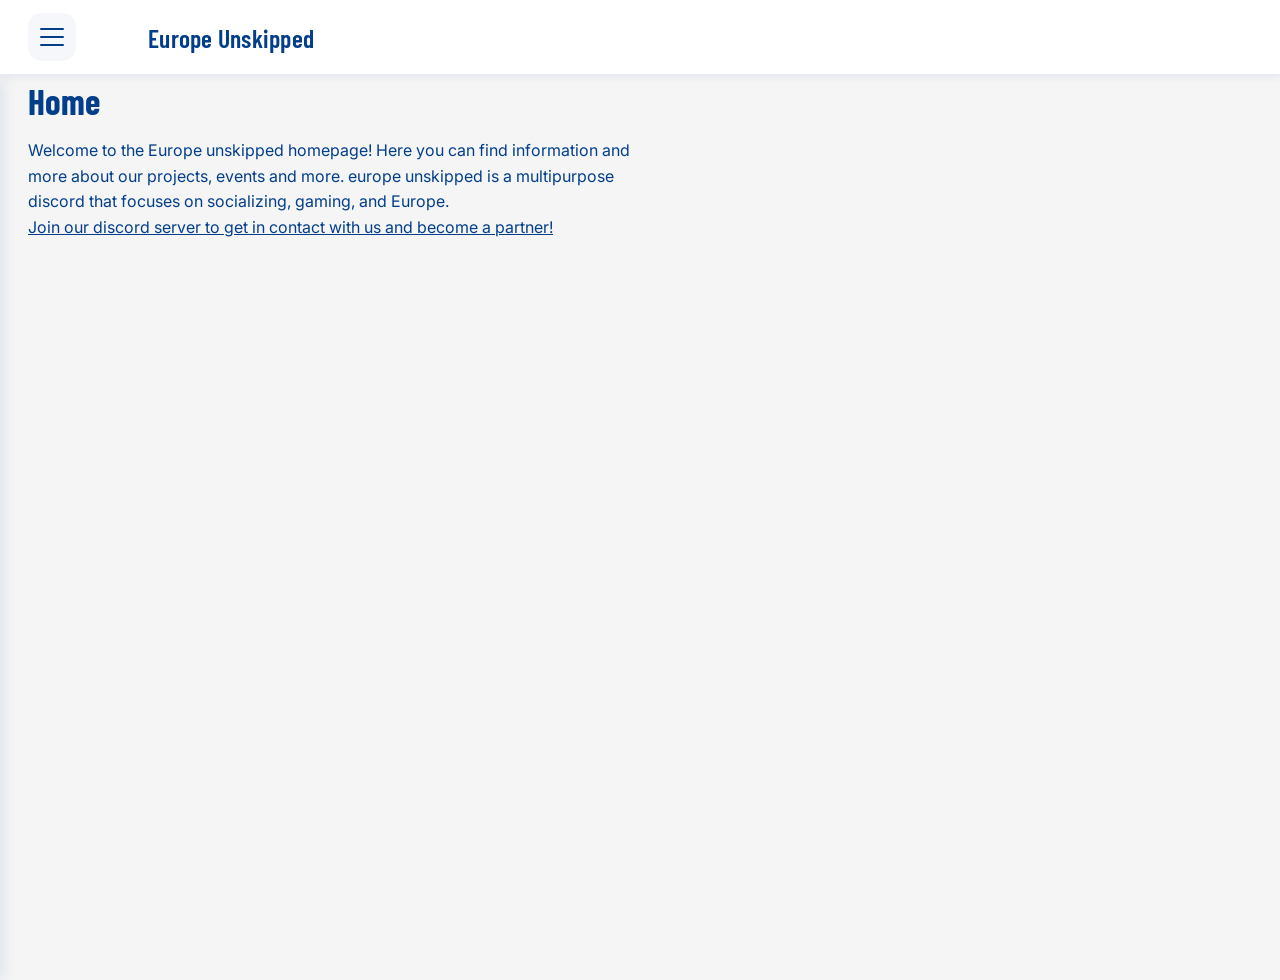
==== index.html @ 4c4add3e "added files" ====
<!DOCTYPE html>
<html lang="en">
    <head>
        <meta charset="UTF-8">
        <meta name="viewport" content="width=device-width, initial-scale=1.0">
        <title>Europe Unskipped</title>
        <link rel="stylesheet" href="style.css">
        <style>
            body.background {
                margin: 0;
                background-color: #f5f5f5;
                color: #0b1d34;
                font-family: Inter, system-ui, -apple-system, BlinkMacSystemFont, "Segoe UI", sans-serif;
            }
            .toolbar {
                background: #ffffff;
                box-shadow: 0 2px 8px rgba(2, 62, 138, 0.08);
                border-bottom: 1px solid rgba(2, 62, 138, 0.1);
                padding: 16px 28px;
                display: flex;
                align-items: center;
                gap: 24px;
            }
            .logo-wrapper {
                width: 48px;
                height: 48px;
                display: flex;
                align-items: center;
                justify-content: center;
                position: relative;
                cursor: pointer;
                border-radius: 14px;
                background: rgba(2, 62, 138, 0.04);
                transition: background-color 0.25s ease;
            }
            .logo-wrapper:hover {
                background: rgba(2, 62, 138, 0.08);
            }
            .menu-icon {
                width: 24px;
                height: 18px;
                display: flex;
                flex-direction: column;
                justify-content: space-between;
            }
            .menu-icon span {
                display: block;
                width: 100%;
                height: 2px;
                border-radius: 999px;
                background: #023E8A;
                transition: opacity 0.25s ease, transform 0.25s ease;
            }
            .star-grid {
                position: absolute;
                inset: 0;
                width: 100%;
                height: 100%;
                pointer-events: none;
                opacity: 0;
                transform: scale(0.45);
                transition: opacity 0.3s ease, transform 0.35s ease;
            }
            .star-grid span {
                --angle: 0deg;
                --neg-angle: 0deg;
                position: absolute;
                top: 50%;
                left: 50%;
                width: 1rem;
                height: 1rem;
                display: flex;
                align-items: center;
                justify-content: center;
                font-size: 0.75rem;
                color: #023E8A;
                opacity: 0;
                transform: translate(-50%, -50%) rotate(var(--angle)) translate(22px) rotate(var(--neg-angle)) scale(0.55);
                transition: opacity 0.25s ease, transform 0.35s ease;
            }
            .star-grid span:nth-child(1) { --angle: 0deg;   --neg-angle: 0deg; }
            .star-grid span:nth-child(2) { --angle: 30deg;  --neg-angle: -30deg; }
            .star-grid span:nth-child(3) { --angle: 60deg;  --neg-angle: -60deg; }
            .star-grid span:nth-child(4) { --angle: 90deg;  --neg-angle: -90deg; }
            .star-grid span:nth-child(5) { --angle: 120deg; --neg-angle: -120deg; }
            .star-grid span:nth-child(6) { --angle: 150deg; --neg-angle: -150deg; }
            .star-grid span:nth-child(7) { --angle: 180deg; --neg-angle: -180deg; }
            .star-grid span:nth-child(8) { --angle: 210deg; --neg-angle: -210deg; }
            .star-grid span:nth-child(9) { --angle: 240deg; --neg-angle: -240deg; }
            .star-grid span:nth-child(10){ --angle: 270deg; --neg-angle: -270deg; }
            .star-grid span:nth-child(11){ --angle: 300deg; --neg-angle: -300deg; }
            .star-grid span:nth-child(12){ --angle: 330deg; --neg-angle: -330deg; }
            .logo-wrapper.open .menu-icon span {
                opacity: 0;
                transform: scale(0.85);
            }
            .logo-wrapper.open .star-grid {
                opacity: 1;
                transform: scale(1);
            }
            .logo-wrapper.open .star-grid span {
                opacity: 1;
                transform: translate(-50%, -50%) rotate(var(--angle)) translate(22px) rotate(var(--neg-angle)) scale(1);
            }
            .h1 {
                font-size: 1.6rem;
                letter-spacing: 0.25px;
                margin: 0;
                margin-left: 48px;
                color: #023E8A;
            }
            .main-content {
                animation: none;
                margin-top: 80px;
                padding: 0 28px;
            }
            .undermenu {
                font-size: 2.2rem;
                margin-bottom: 16px;
                color: #023E8A;
            }
            .welcome-text {
                color: #023E8A;
                font-size: 1rem;
                max-width: 620px;
                line-height: 1.6;
            }
            .menu-drawer {
                width: 300px;
                left: -300px;
                top: 80px;
                bottom: 0;
                position: fixed;
                background: #ffffff;
                box-shadow: 2px 0 16px rgba(2, 62, 138, 0.12);
                transition: left 0.3s ease;
                z-index: 20;
                padding: 24px;
            }
            .menu-drawer.open {
                left: 0;
            }
            .drawer-header {
                margin-bottom: 24px;
                border-bottom: 1px solid #E9ECEF;
                padding-bottom: 12px;
            }
            .close-btn {
                font-size: 1.8rem;
                border: none;
                background: transparent;
                cursor: pointer;
            }
            .nav-link {
                padding: 12px 18px;
                border-radius: 10px;
                box-shadow: none;
                display: inline-flex;
                align-items: center;
                justify-content: space-between;
            }
            .nav-link:hover,
            .nav-link.active {
                transform: none;
                box-shadow: none;
            }
            .nav-hint {
                background-color: #E9EAFC;
                color: #023E8A;
                padding: 3px 10px;
                border-radius: 999px;
                font-size: 0.8rem;
            }
            .menu-overlay {
                position: fixed;
                inset: 0;
                background-color: rgba(2, 62, 138, 0.25);
                backdrop-filter: blur(4px);
                -webkit-backdrop-filter: blur(4px);
                opacity: 0;
                visibility: hidden;
                transition: opacity 0.3s ease, visibility 0.3s ease;
                z-index: 15;
                pointer-events: none;
            }
            .menu-overlay.open {
                opacity: 1;
                visibility: visible;
                pointer-events: auto;
            }
        </style>
    </head>
    <body class="background">

        <header class="toolbar">
            <div class="logo-wrapper" onclick="toggleMenu()" title="Open Navigation Menu" aria-label="Toggle navigation">
                <div class="menu-icon" aria-hidden="true">
                    <span></span>
                    <span></span>
                    <span></span>
                </div>
                <div class="star-grid" aria-hidden="true">
                    <span>★</span><span>★</span><span>★</span><span>★</span><span>★</span><span>★</span>
                    <span>★</span><span>★</span><span>★</span><span>★</span><span>★</span><span>★</span>
                </div>
            </div>
            <h1 class="h1">Europe Unskipped</h1>
        </header>

        <div id="menuOverlay" class="menu-overlay" onclick="toggleMenu()"></div>

        <nav id="menuDrawer" class="menu-drawer">
            <div class="drawer-header">
                <h2>Navigation</h2>
                <button class="close-btn" onclick="toggleMenu()" aria-label="Close menu">&times;</button>
            </div>
            <ul class="nav-list">
                <li class="nav-item">
                    <a class="nav-link active" href="index.html">Homepage <span class="nav-hint">Go</span></a>
                </li>
                <li class="nav-item">
                    <a class="nav-link" href="history.html">History <span class="nav-hint">View</span></a>
                </li>
                <li class="nav-item">
                    <a class="nav-link" href="partners.html">Partners <span class="nav-hint">Open</span></a>
                </li>
            </ul>
        </nav>

        <main class="main-content">
            <h2 class="undermenu">Home</h2>
            <p class="welcome-text">
                Welcome to the Europe unskipped homepage! Here you can find information and more about our projects, events and more. europe unskipped is a multipurpose discord that focuses on socializing, gaming, and Europe.
            </p>
            <a class="welcome-text" href="https://discord.gg/pQHX366wWW" target="_blank" rel="noopener noreferrer">
                Join our discord server to get in contact with us and become a partner!
        <script>
            function toggleMenu() {
                const drawer = document.getElementById('menuDrawer');
                const overlay = document.getElementById('menuOverlay');
                const button = document.querySelector('.logo-wrapper');

                drawer.classList.toggle('open');
                overlay.classList.toggle('open');
                button.classList.toggle('open');
            }
        </script>
    </body>
</html>
---- style.css ----
/* Import clean typography from Google Fonts */
@import url('https://fonts.googleapis.com/css2?family=Barlow+Condensed:wght@600;700&family=Inter:wght@400;500;600&display=swap');

* {
    box-sizing: border-box;
    margin: 0;
    padding: 0;
}

body.background {
    background-color: #CAF0F8;
    font-family: 'Inter', sans-serif;
    min-height: 100vh;
    overflow-x: hidden;
}

/* Flexbox Header Alignment */
.toolbar {
    background-color: #023E8A;
    position: fixed;
    top: 0;
    left: 0;
    width: 100%;
    height: 75px;
    display: flex;
    align-items: center;
    padding: 0 24px;
    box-shadow: 0 4px 20px rgba(2, 62, 138, 0.2);
    z-index: 100;
}

/* Interactive Logo Trigger Hook */
.logo-wrapper {
    position: relative;
    cursor: pointer;
    display: flex;
    align-items: center;
    justify-content: center;
    transition: transform 0.4s cubic-bezier(0.175, 0.885, 0.32, 1.275);
}

.logo-wrapper:hover {
    transform: scale(1.1) rotate(6deg);
}

.logo {
    width: 48px;
    height: 48px;
    object-fit: contain;
    z-index: 2;
}

/* Title Font Settings */
.h1 {
    color: #F3F3F3;
    font-family: 'Barlow Condensed', sans-serif;
    font-size: 2rem;
    font-weight: 600;
    margin-left: 16px;
    letter-spacing: 0.5px;
}

/* Main App Wrapper Entry Effect */
.main-content {
    margin-top: 110px;
    padding: 0 32px;
    animation: contentReveal 0.8s cubic-bezier(0.16, 1, 0.3, 1) forwards;
}

.undermenu {
    color: #023E8A;
    font-family: 'Barlow Condensed', sans-serif;
    font-size: 2.8rem;
    font-weight: 700;
    margin-bottom: 12px;
}

.welcome-text {
    color: #03045E;
    font-size: 1.1rem;
    line-height: 1.6;
    max-width: 550px;
}

/* Animated Menu Drawer Panel */
.menu-drawer {
    position: fixed;
    top: 0;
    left: -340px; /* Hidden off-canvas initially */
    width: 320px;
    height: 100%;
    background-color: #FFFFFF;
    box-shadow: 5px 0 25px rgba(3, 4, 94, 0.15);
    z-index: 200;
    padding: 28px;
    display: flex;
    flex-direction: column;
    transition: left 0.45s cubic-bezier(0.16, 1, 0.3, 1);
}

.menu-drawer.open {
    left: 0;
}

.drawer-header {
    display: flex;
    justify-content: space-between;
    align-items: center;
    margin-bottom: 32px;
    border-bottom: 2px solid #E9ECEF;
    padding-bottom: 16px;
}

.drawer-header h2 {
    font-family: 'Barlow Condensed', sans-serif;
    color: #023E8A;
    font-size: 2rem;
    font-weight: 700;
}

.close-btn {
    background: none;
    border: none;
    font-size: 2.2rem;
    color: #023E8A;
    cursor: pointer;
    line-height: 1;
    transition: color 0.2s, transform 0.2s;
}

.close-btn:hover {
    color: #FF006E;
    transform: scale(1.15);
}

/* Staggered Content Animation for Navigation Items */
.nav-list {
    list-style: none;
}

.nav-item {
    margin-bottom: 14px;
    opacity: 0;
    transform: translateX(-24px);
    transition: opacity 0.5s cubic-bezier(0.16, 1, 0.3, 1), transform 0.5s cubic-bezier(0.16, 1, 0.3, 1);
}

.menu-drawer.open .nav-item {
    opacity: 1;
    transform: translateX(0);
}

/* Dynamic delays creates a flowing sequence waterfall */
.menu-drawer.open .nav-item:nth-child(1) { transition-delay: 0.08s; }
.menu-drawer.open .nav-item:nth-child(2) { transition-delay: 0.14s; }
.menu-drawer.open .nav-item:nth-child(3) { transition-delay: 0.20s; }

/* Navigation Links Style Details */
.nav-link {
    display: flex;
    justify-content: space-between;
    align-items: center;
    padding: 14px 20px;
    border-radius: 8px;
    text-decoration: none;
    color: #03045E;
    font-size: 1rem;
    font-weight: 500;
    border: 1px solid #E9ECEF;
    background-color: #F8F9FA;
    transition: all 0.25s ease;
}

.nav-link:hover, .nav-link.active {
    background-color: #023E8A;
    color: #FFFFFF;
    border-color: #023E8A;
    transform: translateY(-2px);
    box-shadow: 0 6px 15px rgba(2, 62, 138, 0.25);
}

.nav-hint {
    font-size: 0.78rem;
    background-color: #E2EAFC;
    color: #023E8A;
    padding: 4px 12px;
    border-radius: 20px;
    font-weight: 600;
    text-transform: uppercase;
    transition: all 0.25s ease;
}

.nav-link:hover .nav-hint, .nav-link.active .nav-hint {
    background-color: rgba(255, 255, 255, 0.2);
    color: #FFFFFF;
}

/* Soft Backdrop Blur curtain */
.menu-overlay {
    position: fixed;
    top: 0;
    left: 0;
    width: 100%;
    height: 100%;
    background-color: rgba(3, 4, 94, 0.35);
    backdrop-filter: blur(4px);
    -webkit-backdrop-filter: blur(4px);
    z-index: 150;
    opacity: 0;
    pointer-events: none;
    transition: opacity 0.4s ease;
}

.menu-overlay.open {
    opacity: 1;
    pointer-events: auto;
}

/* Visual Keyframe Animations */
@keyframes contentReveal {
    from {
        opacity: 0;
        transform: translateY(20px);
    }
    to {
        opacity: 1;
        transform: translateY(0);
    }
}
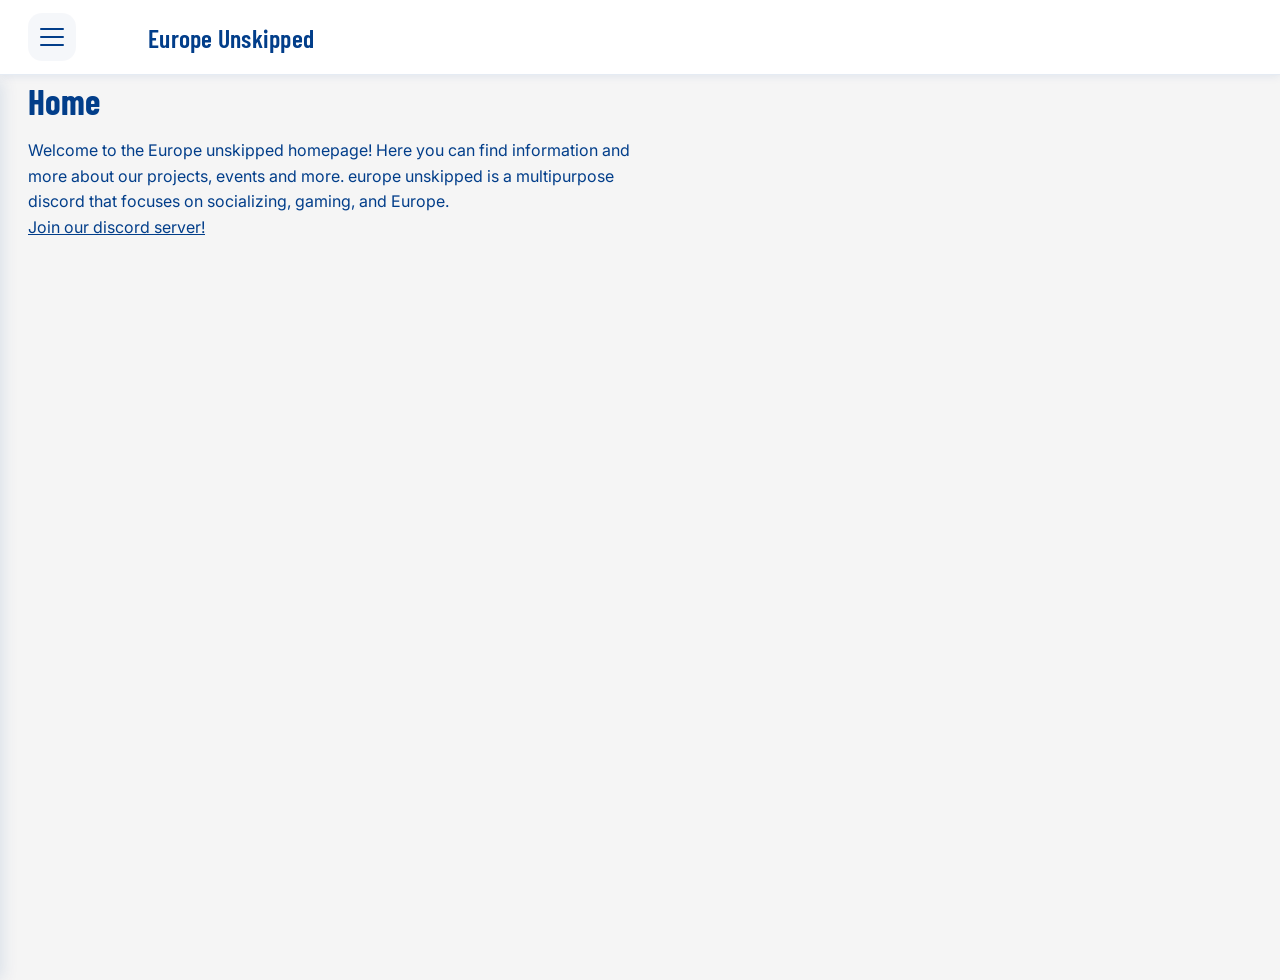
==== commit 24e71254: "Fix HTML entity encoding in index.html" ====
--- a/index.html
+++ b/index.html
@@ -233,7 +233,7 @@
                 Welcome to the Europe unskipped homepage! Here you can find information and more about our projects, events and more. europe unskipped is a multipurpose discord that focuses on socializing, gaming, and Europe.
             </p>
             <a class="welcome-text" href="https://discord.gg/pQHX366wWW" target="_blank" rel="noopener noreferrer">
-                Join our discord server to get in contact with us and become a partner!
+                Join our discord server!
         <script>
             function toggleMenu() {
                 const drawer = document.getElementById('menuDrawer');
@@ -246,4 +246,4 @@
             }
         </script>
     </body>
-</html>+</html>
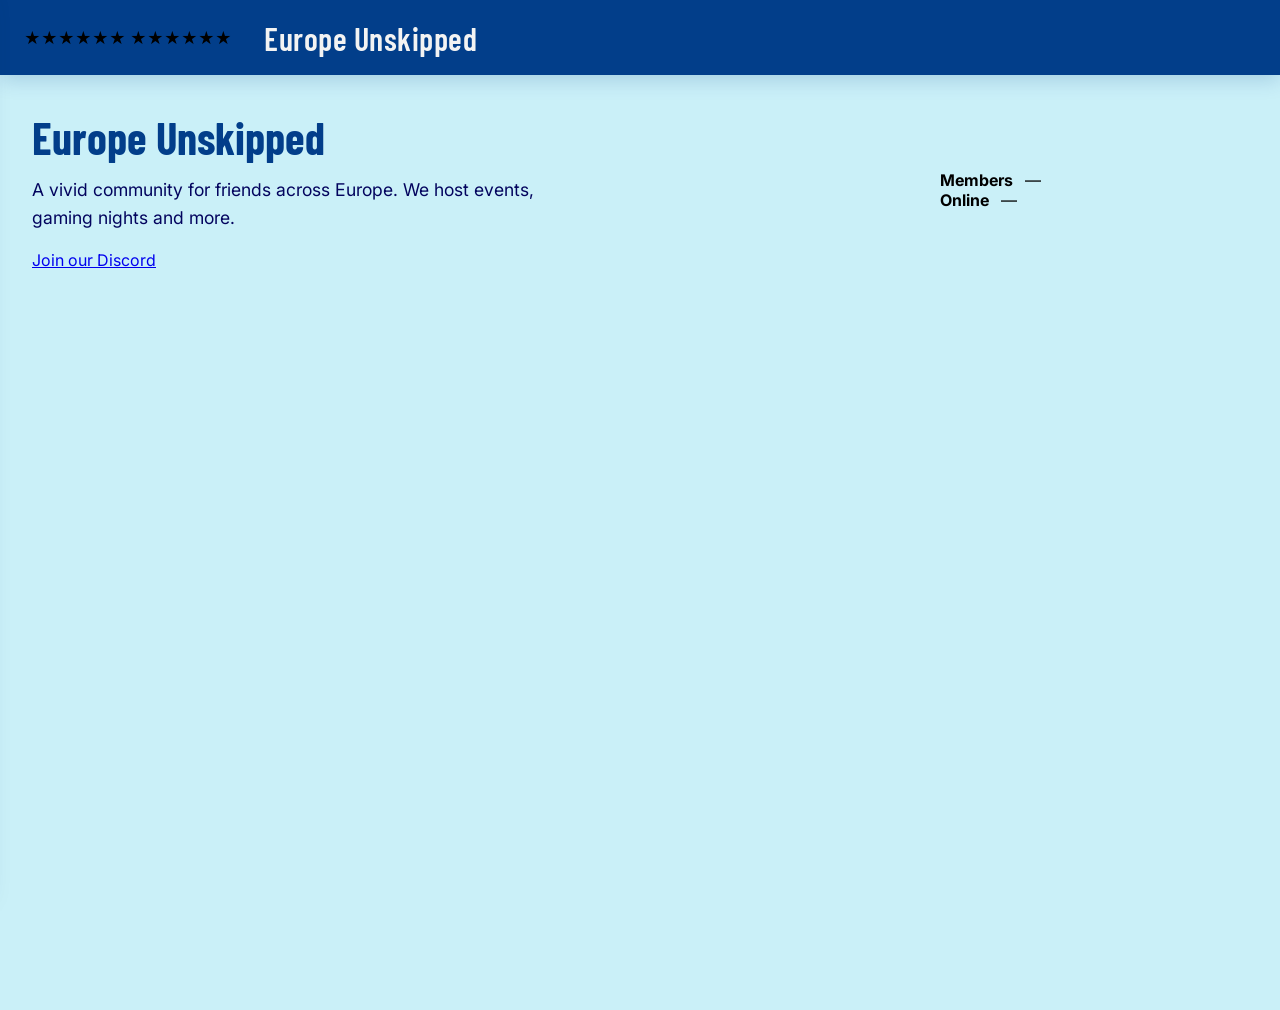
==== commit 1053ee5a: "i just let my artistic side play with this. Updated the layout and content of the homepage, includin" ====
--- a/index.html
+++ b/index.html
@@ -5,207 +5,21 @@
         <meta name="viewport" content="width=device-width, initial-scale=1.0">
         <title>Europe Unskipped</title>
         <link rel="stylesheet" href="style.css">
-        <style>
-            body.background {
-                margin: 0;
-                background-color: #f5f5f5;
-                color: #0b1d34;
-                font-family: Inter, system-ui, -apple-system, BlinkMacSystemFont, "Segoe UI", sans-serif;
-            }
-            .toolbar {
-                background: #ffffff;
-                box-shadow: 0 2px 8px rgba(2, 62, 138, 0.08);
-                border-bottom: 1px solid rgba(2, 62, 138, 0.1);
-                padding: 16px 28px;
-                display: flex;
-                align-items: center;
-                gap: 24px;
-            }
-            .logo-wrapper {
-                width: 48px;
-                height: 48px;
-                display: flex;
-                align-items: center;
-                justify-content: center;
-                position: relative;
-                cursor: pointer;
-                border-radius: 14px;
-                background: rgba(2, 62, 138, 0.04);
-                transition: background-color 0.25s ease;
-            }
-            .logo-wrapper:hover {
-                background: rgba(2, 62, 138, 0.08);
-            }
-            .menu-icon {
-                width: 24px;
-                height: 18px;
-                display: flex;
-                flex-direction: column;
-                justify-content: space-between;
-            }
-            .menu-icon span {
-                display: block;
-                width: 100%;
-                height: 2px;
-                border-radius: 999px;
-                background: #023E8A;
-                transition: opacity 0.25s ease, transform 0.25s ease;
-            }
-            .star-grid {
-                position: absolute;
-                inset: 0;
-                width: 100%;
-                height: 100%;
-                pointer-events: none;
-                opacity: 0;
-                transform: scale(0.45);
-                transition: opacity 0.3s ease, transform 0.35s ease;
-            }
-            .star-grid span {
-                --angle: 0deg;
-                --neg-angle: 0deg;
-                position: absolute;
-                top: 50%;
-                left: 50%;
-                width: 1rem;
-                height: 1rem;
-                display: flex;
-                align-items: center;
-                justify-content: center;
-                font-size: 0.75rem;
-                color: #023E8A;
-                opacity: 0;
-                transform: translate(-50%, -50%) rotate(var(--angle)) translate(22px) rotate(var(--neg-angle)) scale(0.55);
-                transition: opacity 0.25s ease, transform 0.35s ease;
-            }
-            .star-grid span:nth-child(1) { --angle: 0deg;   --neg-angle: 0deg; }
-            .star-grid span:nth-child(2) { --angle: 30deg;  --neg-angle: -30deg; }
-            .star-grid span:nth-child(3) { --angle: 60deg;  --neg-angle: -60deg; }
-            .star-grid span:nth-child(4) { --angle: 90deg;  --neg-angle: -90deg; }
-            .star-grid span:nth-child(5) { --angle: 120deg; --neg-angle: -120deg; }
-            .star-grid span:nth-child(6) { --angle: 150deg; --neg-angle: -150deg; }
-            .star-grid span:nth-child(7) { --angle: 180deg; --neg-angle: -180deg; }
-            .star-grid span:nth-child(8) { --angle: 210deg; --neg-angle: -210deg; }
-            .star-grid span:nth-child(9) { --angle: 240deg; --neg-angle: -240deg; }
-            .star-grid span:nth-child(10){ --angle: 270deg; --neg-angle: -270deg; }
-            .star-grid span:nth-child(11){ --angle: 300deg; --neg-angle: -300deg; }
-            .star-grid span:nth-child(12){ --angle: 330deg; --neg-angle: -330deg; }
-            .logo-wrapper.open .menu-icon span {
-                opacity: 0;
-                transform: scale(0.85);
-            }
-            .logo-wrapper.open .star-grid {
-                opacity: 1;
-                transform: scale(1);
-            }
-            .logo-wrapper.open .star-grid span {
-                opacity: 1;
-                transform: translate(-50%, -50%) rotate(var(--angle)) translate(22px) rotate(var(--neg-angle)) scale(1);
-            }
-            .h1 {
-                font-size: 1.6rem;
-                letter-spacing: 0.25px;
-                margin: 0;
-                margin-left: 48px;
-                color: #023E8A;
-            }
-            .main-content {
-                animation: none;
-                margin-top: 80px;
-                padding: 0 28px;
-            }
-            .undermenu {
-                font-size: 2.2rem;
-                margin-bottom: 16px;
-                color: #023E8A;
-            }
-            .welcome-text {
-                color: #023E8A;
-                font-size: 1rem;
-                max-width: 620px;
-                line-height: 1.6;
-            }
-            .menu-drawer {
-                width: 300px;
-                left: -300px;
-                top: 80px;
-                bottom: 0;
-                position: fixed;
-                background: #ffffff;
-                box-shadow: 2px 0 16px rgba(2, 62, 138, 0.12);
-                transition: left 0.3s ease;
-                z-index: 20;
-                padding: 24px;
-            }
-            .menu-drawer.open {
-                left: 0;
-            }
-            .drawer-header {
-                margin-bottom: 24px;
-                border-bottom: 1px solid #E9ECEF;
-                padding-bottom: 12px;
-            }
-            .close-btn {
-                font-size: 1.8rem;
-                border: none;
-                background: transparent;
-                cursor: pointer;
-            }
-            .nav-link {
-                padding: 12px 18px;
-                border-radius: 10px;
-                box-shadow: none;
-                display: inline-flex;
-                align-items: center;
-                justify-content: space-between;
-            }
-            .nav-link:hover,
-            .nav-link.active {
-                transform: none;
-                box-shadow: none;
-            }
-            .nav-hint {
-                background-color: #E9EAFC;
-                color: #023E8A;
-                padding: 3px 10px;
-                border-radius: 999px;
-                font-size: 0.8rem;
-            }
-            .menu-overlay {
-                position: fixed;
-                inset: 0;
-                background-color: rgba(2, 62, 138, 0.25);
-                backdrop-filter: blur(4px);
-                -webkit-backdrop-filter: blur(4px);
-                opacity: 0;
-                visibility: hidden;
-                transition: opacity 0.3s ease, visibility 0.3s ease;
-                z-index: 15;
-                pointer-events: none;
-            }
-            .menu-overlay.open {
-                opacity: 1;
-                visibility: visible;
-                pointer-events: auto;
-            }
-        </style>
     </head>
     <body class="background">
 
         <header class="toolbar">
-            <div class="logo-wrapper" onclick="toggleMenu()" title="Open Navigation Menu" aria-label="Toggle navigation">
-                <div class="menu-icon" aria-hidden="true">
-                    <span></span>
-                    <span></span>
-                    <span></span>
-                </div>
+            <div style="display:flex; align-items:center; gap:16px;"><div class="logo-wrapper" onclick="toggleMenu()" title="Open Navigation Menu" aria-label="Toggle navigation">
+                <div class="menu-icon" aria-hidden="true"><span></span><span></span><span></span></div>
                 <div class="star-grid" aria-hidden="true">
                     <span>★</span><span>★</span><span>★</span><span>★</span><span>★</span><span>★</span>
                     <span>★</span><span>★</span><span>★</span><span>★</span><span>★</span><span>★</span>
                 </div>
             </div>
-            <h1 class="h1">Europe Unskipped</h1>
+            <h1 class="h1">Europe Unskipped</h1></div>
         </header>
+
+        <div class="particles" id="particles"></div>
 
         <div id="menuOverlay" class="menu-overlay" onclick="toggleMenu()"></div>
 
@@ -226,24 +40,24 @@
                 </li>
             </ul>
         </nav>
+        <main class="main-content">
+            <section class="glass" style="display:flex; gap:24px; align-items:center; justify-content:space-between;">
+                <div>
+                    <h2 class="undermenu">Europe Unskipped</h2>
+                    <p class="welcome-text">A vivid community for friends across Europe. We host events, gaming nights and more.</p>
+                    <div style="margin-top:18px;"><a class="cta" href="https://discord.gg/pQHX366wWW" target="_blank" rel="noopener noreferrer">Join our Discord</a></div>
+                </div>
+                <div style="min-width:320px;">
+                    <div class="glass" style="padding:12px;">
+                        <div class="discord-stats" id="discordStats">
+                            <div style="display:flex; gap:12px;"><strong>Members</strong><span id="totalMembers">—</span></div>
+                            <div style="display:flex; gap:12px;"><strong>Online</strong><span id="onlineMembers">—</span></div>
+                        </div>
+                    </div>
+                </div>
+            </section>
+        </main>
 
-        <main class="main-content">
-            <h2 class="undermenu">Home</h2>
-            <p class="welcome-text">
-                Welcome to the Europe unskipped homepage! Here you can find information and more about our projects, events and more. europe unskipped is a multipurpose discord that focuses on socializing, gaming, and Europe.
-            </p>
-            <a class="welcome-text" href="https://discord.gg/pQHX366wWW" target="_blank" rel="noopener noreferrer">
-                Join our discord server!
-        <script>
-            function toggleMenu() {
-                const drawer = document.getElementById('menuDrawer');
-                const overlay = document.getElementById('menuOverlay');
-                const button = document.querySelector('.logo-wrapper');
-
-                drawer.classList.toggle('open');
-                overlay.classList.toggle('open');
-                button.classList.toggle('open');
-            }
-        </script>
+        <script src="code.js"></script>
     </body>
 </html>
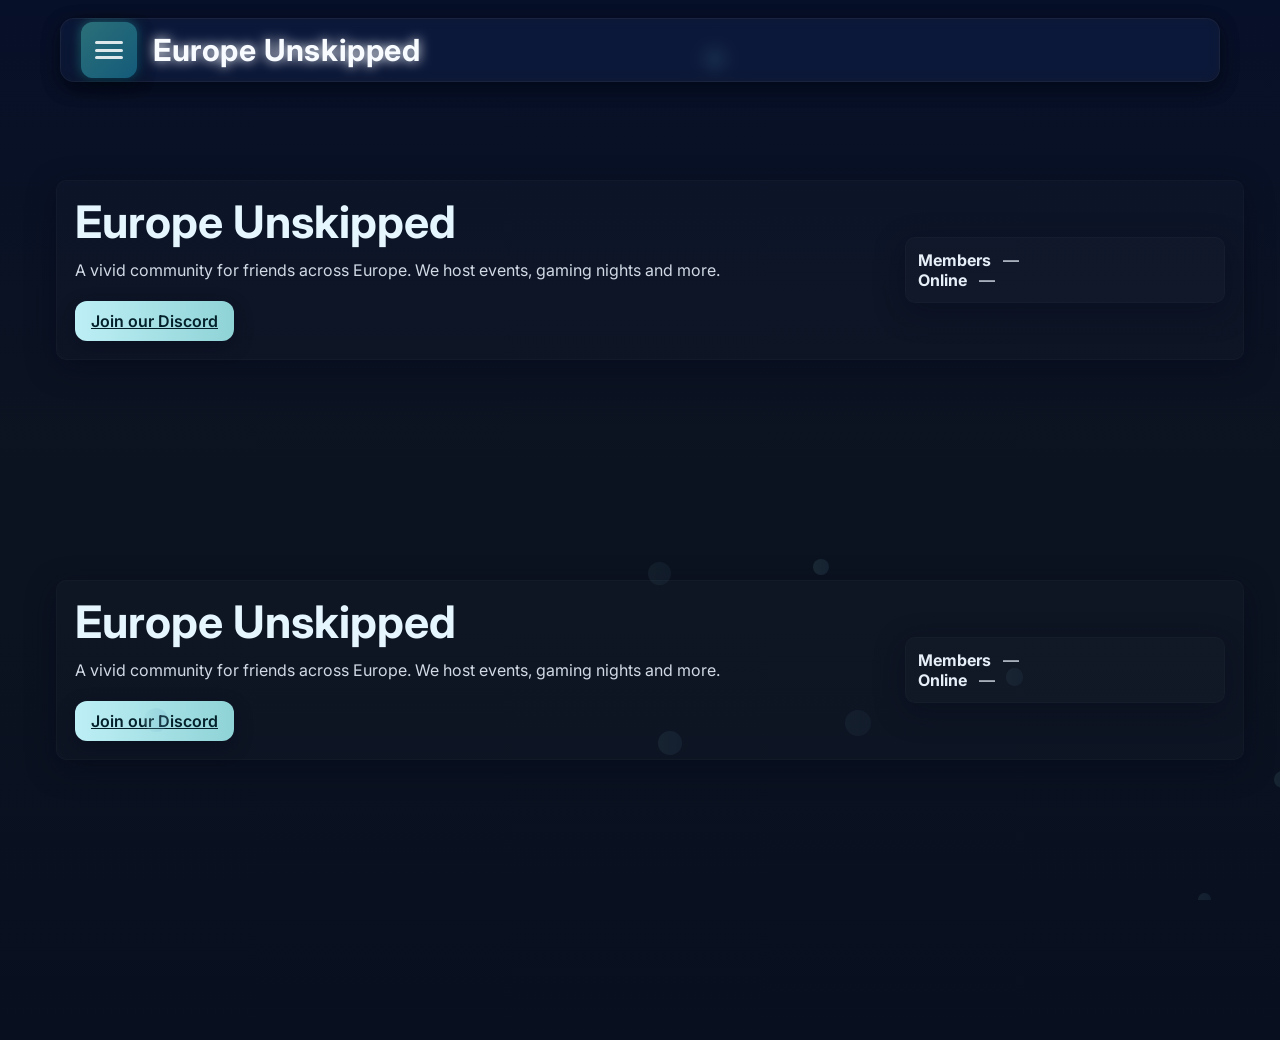
==== commit 48f8ee47: "modified" ====
--- a/index.html
+++ b/index.html
@@ -60,4 +60,66 @@
 
         <script src="code.js"></script>
     </body>
+</html><!DOCTYPE html>
+<html lang="en">
+    <head>
+        <meta charset="UTF-8">
+        <meta name="viewport" content="width=device-width, initial-scale=1.0">
+        <title>Europe Unskipped</title>
+        <link rel="stylesheet" href="style.css">
+    </head>
+    <body class="background">
+
+        <header class="toolbar">
+            <div style="display:flex; align-items:center; gap:16px;"><div class="logo-wrapper" onclick="toggleMenu()" title="Open Navigation Menu" aria-label="Toggle navigation">
+                <div class="menu-icon" aria-hidden="true"><span></span><span></span><span></span></div>
+                <div class="star-grid" aria-hidden="true">
+                    <span>★</span><span>★</span><span>★</span><span>★</span><span>★</span><span>★</span>
+                    <span>★</span><span>★</span><span>★</span><span>★</span><span>★</span><span>★</span>
+                </div>
+            </div>
+            <h1 class="h1">Europe Unskipped</h1></div>
+        </header>
+
+        <div class="particles" id="particles"></div>
+
+        <div id="menuOverlay" class="menu-overlay" onclick="toggleMenu()"></div>
+
+        <nav id="menuDrawer" class="menu-drawer">
+            <div class="drawer-header">
+                <h2>Navigation</h2>
+                <button class="close-btn" onclick="toggleMenu()" aria-label="Close menu">&times;</button>
+            </div>
+            <ul class="nav-list">
+                <li class="nav-item">
+                    <a class="nav-link active" href="index.html">Homepage <span class="nav-hint">Go</span></a>
+                </li>
+                <li class="nav-item">
+                    <a class="nav-link" href="history.html">History <span class="nav-hint">View</span></a>
+                </li>
+                <li class="nav-item">
+                    <a class="nav-link" href="partners.html">Partners <span class="nav-hint">Open</span></a>
+                </li>
+            </ul>
+        </nav>
+        <main class="main-content">
+            <section class="glass" style="display:flex; gap:24px; align-items:center; justify-content:space-between;">
+                <div>
+                    <h2 class="undermenu">Europe Unskipped</h2>
+                    <p class="welcome-text">A vivid community for friends across Europe. We host events, gaming nights and more.</p>
+                    <div style="margin-top:18px;"><a class="cta" href="https://discord.gg/pQHX366wWW" target="_blank" rel="noopener noreferrer">Join our Discord</a></div>
+                </div>
+                <div style="min-width:320px;">
+                    <div class="glass" style="padding:12px;">
+                        <div class="discord-stats" id="discordStats">
+                            <div style="display:flex; gap:12px;"><strong>Members</strong><span id="totalMembers">—</span></div>
+                            <div style="display:flex; gap:12px;"><strong>Online</strong><span id="onlineMembers">—</span></div>
+                        </div>
+                    </div>
+                </div>
+            </section>
+        </main>
+
+        <script src="code.js"></script>
+    </body>
 </html>
--- a/style.css
+++ b/style.css
@@ -1,5 +1,5 @@
-/* Import clean typography from Google Fonts */
-@import url('https://fonts.googleapis.com/css2?family=Barlow+Condensed:wght@600;700&family=Inter:wght@400;500;600&display=swap');
+/* Import clean typography from Google Fonts (use a math-styled font for headings) */
+@import url('https://fonts.googleapis.com/css2?family=Space+Grotesk:wght@300;400;700&family=Inter:wght@400;600&display=swap');
 
 * {
     box-sizing: border-box;
@@ -8,115 +8,186 @@
 }
 
 body.background {
-    background-color: #CAF0F8;
-    font-family: 'Inter', sans-serif;
     min-height: 100vh;
+    font-family: 'Inter', system-ui, -apple-system, 'Segoe UI', Roboto, 'Helvetica Neue', Arial;
+    color: #E6EEF8;
     overflow-x: hidden;
+    /* subtler, more classic background */
+    background: linear-gradient(180deg,#071029 0%, #0c1320 45%, #081020 100%);
 }
 
 /* Flexbox Header Alignment */
 .toolbar {
-    background-color: #023E8A;
     position: fixed;
-    top: 0;
-    left: 0;
-    width: 100%;
-    height: 75px;
+    top: 18px;
+    left: 50%;
+    transform: translateX(-50%);
+    width: calc(100% - 120px);
+    max-width: 1200px;
+    height: 64px;
     display: flex;
     align-items: center;
-    padding: 0 24px;
-    box-shadow: 0 4px 20px rgba(2, 62, 138, 0.2);
-    z-index: 100;
+    justify-content: space-between;
+    padding: 12px 20px;
+    border-radius: 14px;
+    background: rgba(255,255,255,0.02);
+    box-shadow: 0 6px 18px rgba(3,8,20,0.45);
+    z-index: 1000;
+    backdrop-filter: blur(6px) saturate(120%);
+    border: 1px solid rgba(255,255,255,0.03);
 }
 
 /* Interactive Logo Trigger Hook */
 .logo-wrapper {
     position: relative;
+    width: 56px;
+    height: 56px;
+    border-radius: 12px;
+    display: inline-grid;
+    place-items: center;
     cursor: pointer;
+    background: linear-gradient(135deg,#2b6f78 0%, #145b7a 100%);
+    box-shadow: 0 6px 18px rgba(2,10,18,0.45);
+    transform-origin: center;
+    transition: transform 0.28s cubic-bezier(.2,.9,.2,1), filter 0.28s;
+}
+.logo-wrapper:hover { transform: scale(1.06); }
+
+/* Menu icon (three lines) and star grid (twelve stars) animation */
+.menu-icon {
+    width: 28px;
+    height: 18px;
+    display: flex;
+    flex-direction: column;
+    justify-content: space-between;
+}
+.menu-icon span {
+    display: block;
+    width: 100%;
+    height: 3px;
+    border-radius: 6px;
+    background: rgba(255,255,255,0.85);
+    transition: opacity 0.18s ease, transform 0.18s ease, background 0.18s ease;
+}
+.star-grid {
+    position: absolute;
+    inset: 0;
+    width: 100%;
+    height: 100%;
+    pointer-events: none;
+    opacity: 0;
+    transform: scale(0.28) translateY(6px);
+    transition: opacity 0.3s ease, transform 0.36s ease;
+}
+.star-grid span {
+    --angle: 0deg;
+    --neg-angle: 0deg;
+    position: absolute;
+    top: 50%;
+    left: 50%;
+    width: 0.9rem;
+    height: 0.9rem;
     display: flex;
     align-items: center;
     justify-content: center;
-    transition: transform 0.4s cubic-bezier(0.175, 0.885, 0.32, 1.275);
-}
-
-.logo-wrapper:hover {
-    transform: scale(1.1) rotate(6deg);
-}
-
-.logo {
-    width: 48px;
-    height: 48px;
-    object-fit: contain;
-    z-index: 2;
-}
+    font-size: 0.7rem;
+    color: #d6c9a3; /* muted, warm tone */
+    opacity: 0;
+    transform: translate(-50%, -50%) rotate(var(--angle)) translate(14px) rotate(var(--neg-angle)) scale(0.9);
+    transition: opacity 0.22s ease, transform 0.32s ease;
+}
+.star-grid span:nth-child(1) { --angle: 0deg;   --neg-angle: 0deg; }
+.star-grid span:nth-child(2) { --angle: 30deg;  --neg-angle: -30deg; }
+.star-grid span:nth-child(3) { --angle: 60deg;  --neg-angle: -60deg; }
+.star-grid span:nth-child(4) { --angle: 90deg;  --neg-angle: -90deg; }
+.star-grid span:nth-child(5) { --angle: 120deg; --neg-angle: -120deg; }
+.star-grid span:nth-child(6) { --angle: 150deg; --neg-angle: -150deg; }
+.star-grid span:nth-child(7) { --angle: 180deg; --neg-angle: -180deg; }
+.star-grid span:nth-child(8) { --angle: 210deg; --neg-angle: -210deg; }
+.star-grid span:nth-child(9) { --angle: 240deg; --neg-angle: -240deg; }
+.star-grid span:nth-child(10){ --angle: 270deg; --neg-angle: -270deg; }
+.star-grid span:nth-child(11){ --angle: 300deg; --neg-angle: -300deg; }
+.star-grid span:nth-child(12){ --angle: 330deg; --neg-angle: -330deg; }
+.logo-wrapper.open .menu-icon span { opacity: 0; transform: translateY(-6px) scale(0.2); }
+.logo-wrapper.open .star-grid { opacity: 1; transform: scale(1) translateY(0); }
+.logo-wrapper.open .star-grid span { opacity: 1; transform: translate(-50%, -50%) rotate(var(--angle)) translate(28px) rotate(var(--neg-angle)) scale(1); }
+
+.logo { width:48px; height:48px; }
 
 /* Title Font Settings */
 .h1 {
-    color: #F3F3F3;
-    font-family: 'Barlow Condensed', sans-serif;
-    font-size: 2rem;
-    font-weight: 600;
-    margin-left: 16px;
-    letter-spacing: 0.5px;
+    color: #F8FBFF;
+    font-family: 'Inter', system-ui, sans-serif;
+    font-size: 1.9rem;
+    font-weight: 700;
+    letter-spacing: 0.6px;
 }
 
 /* Main App Wrapper Entry Effect */
 .main-content {
-    margin-top: 110px;
-    padding: 0 32px;
-    animation: contentReveal 0.8s cubic-bezier(0.16, 1, 0.3, 1) forwards;
+    margin-top: 140px;
+    margin-left: 20px; /* collapsed by default */
+    padding: 40px 36px;
+    animation: contentReveal 0.9s cubic-bezier(0.16, 1, 0.3, 1) forwards;
+    transition: margin-left 0.36s cubic-bezier(.2,.9,.2,1), padding 0.36s;
 }
 
 .undermenu {
-    color: #023E8A;
-    font-family: 'Barlow Condensed', sans-serif;
     font-size: 2.8rem;
+    line-height: 1.04;
     font-weight: 700;
     margin-bottom: 12px;
+    color: #E6F6FF;
 }
 
 .welcome-text {
-    color: #03045E;
-    font-size: 1.1rem;
+    font-size: 1rem;
     line-height: 1.6;
-    max-width: 550px;
+    max-width: 760px;
+    color: rgba(230,240,250,0.9);
 }
 
 /* Animated Menu Drawer Panel */
+
 .menu-drawer {
     position: fixed;
-    top: 0;
-    left: -340px; /* Hidden off-canvas initially */
-    width: 320px;
-    height: 100%;
-    background-color: #FFFFFF;
-    box-shadow: 5px 0 25px rgba(3, 4, 94, 0.15);
-    z-index: 200;
-    padding: 28px;
-    display: flex;
-    flex-direction: column;
-    transition: left 0.45s cubic-bezier(0.16, 1, 0.3, 1);
-}
-
-.menu-drawer.open {
-    left: 0;
-}
-
-.drawer-header {
-    display: flex;
-    justify-content: space-between;
-    align-items: center;
-    margin-bottom: 32px;
-    border-bottom: 2px solid #E9ECEF;
-    padding-bottom: 16px;
-}
-
-.drawer-header h2 {
-    font-family: 'Barlow Condensed', sans-serif;
-    color: #023E8A;
-    font-size: 2rem;
-    font-weight: 700;
-}
+    left: 22px;
+    top: 120px;
+    width: 300px;
+    height: calc(100% - 240px);
+    background: rgba(255,255,255,0.02);
+    border-radius: 16px;
+    padding: 20px;
+    z-index: 800;
+    box-shadow: 0 14px 40px rgba(2,6,23,0.45);
+    border: 1px solid rgba(255,255,255,0.02);
+    transform: translateX(-360px); /* hidden off-canvas by default */
+    opacity: 0; 
+    transition: transform 0.36s cubic-bezier(.25,.9,.2,1), opacity 0.28s;
+}
+
+.menu-drawer.open { transform: translateX(0); opacity:1; }
+
+@media (max-width: 900px) {
+    .menu-drawer { left: 8px; top: 80px; height: calc(100% - 160px); width: 280px; }
+}
+
+/* When menu is open (body class), push content to the right on large screens */
+body.menu-open .main-content {
+    margin-left: 360px;
+}
+
+@media (max-width: 900px) {
+    body.menu-open .main-content { margin-left: 20px; }
+    .menu-drawer { transform: translateX(0); opacity:1; left: 8px; }
+}
+
+@media (max-width: 1000px) {
+    .main-content { margin-left: 20px; padding: 20px; }
+}
+
+.drawer-header { margin-bottom: 16px; }
+.drawer-header h2 { color: #dff3ff; font-weight:700; font-size:1rem; letter-spacing:0.4px; }
 
 .close-btn {
     background: none;
@@ -138,17 +209,7 @@
     list-style: none;
 }
 
-.nav-item {
-    margin-bottom: 14px;
-    opacity: 0;
-    transform: translateX(-24px);
-    transition: opacity 0.5s cubic-bezier(0.16, 1, 0.3, 1), transform 0.5s cubic-bezier(0.16, 1, 0.3, 1);
-}
-
-.menu-drawer.open .nav-item {
-    opacity: 1;
-    transform: translateX(0);
-}
+.nav-item { margin-bottom: 18px; }
 
 /* Dynamic delays creates a flowing sequence waterfall */
 .menu-drawer.open .nav-item:nth-child(1) { transition-delay: 0.08s; }
@@ -157,27 +218,10 @@
 
 /* Navigation Links Style Details */
 .nav-link {
-    display: flex;
-    justify-content: space-between;
-    align-items: center;
-    padding: 14px 20px;
-    border-radius: 8px;
-    text-decoration: none;
-    color: #03045E;
-    font-size: 1rem;
-    font-weight: 500;
-    border: 1px solid #E9ECEF;
-    background-color: #F8F9FA;
-    transition: all 0.25s ease;
-}
-
-.nav-link:hover, .nav-link.active {
-    background-color: #023E8A;
-    color: #FFFFFF;
-    border-color: #023E8A;
-    transform: translateY(-2px);
-    box-shadow: 0 6px 15px rgba(2, 62, 138, 0.25);
-}
+    display:flex; align-items:center; gap:12px; padding:10px 14px; border-radius:10px; text-decoration:none;
+    background: rgba(255,255,255,0.01); color: #e6f3ff; border: 1px solid rgba(255,255,255,0.015);
+}
+.nav-link .nav-hint { background: #cfeff6; color:#07202a; font-weight:700; padding:5px 9px; border-radius:999px; }
 
 .nav-hint {
     font-size: 0.78rem;
@@ -196,25 +240,11 @@
 }
 
 /* Soft Backdrop Blur curtain */
-.menu-overlay {
-    position: fixed;
-    top: 0;
-    left: 0;
-    width: 100%;
-    height: 100%;
-    background-color: rgba(3, 4, 94, 0.35);
-    backdrop-filter: blur(4px);
-    -webkit-backdrop-filter: blur(4px);
-    z-index: 150;
-    opacity: 0;
-    pointer-events: none;
-    transition: opacity 0.4s ease;
-}
-
-.menu-overlay.open {
-    opacity: 1;
-    pointer-events: auto;
-}
+.menu-overlay { position: fixed; inset:0; pointer-events:none; opacity:0; transition:opacity 0.35s; }
+.menu-overlay.open { pointer-events:auto; opacity:1; background: rgba(3,6,18,0.35); }
+
+/* Drawer decorative outline */
+.menu-drawer::after { content:''; }
 
 /* Visual Keyframe Animations */
 @keyframes contentReveal {
@@ -226,4 +256,21 @@
         opacity: 1;
         transform: translateY(0);
     }
-}+}
+
+/* Particle background for hero */
+.particles {
+    position: fixed; inset:0; z-index:50; pointer-events:none; overflow:hidden;
+}
+.particle { position:absolute; width:6px; height:6px; border-radius:50%; background:linear-gradient(90deg,#8fd3d6,#6aa6c8); opacity:0.12; transform:translate3d(0,0,0); }
+
+/* CTA */
+.cta {
+    display:inline-block; padding:10px 16px; border-radius:12px; font-weight:600; color:#04202a; background: linear-gradient(90deg,#bdeff6,#8fd3d6); box-shadow:0 6px 18px rgba(2,6,23,0.35);
+}
+
+/* Glass content card */
+.glass {
+    background: rgba(255,255,255,0.015);
+    border-radius: 10px; padding: 18px; border:1px solid rgba(255,255,255,0.02); box-shadow: 0 8px 30px rgba(2,6,23,0.35);
+}
--- a/style.css
+++ b/style.css
@@ -1,5 +1,5 @@
-/* Import clean typography from Google Fonts */
-@import url('https://fonts.googleapis.com/css2?family=Barlow+Condensed:wght@600;700&family=Inter:wght@400;500;600&display=swap');
+/* Import clean typography from Google Fonts (use a math-styled font for headings) */
+@import url('https://fonts.googleapis.com/css2?family=Space+Grotesk:wght@300;400;700&family=Inter:wght@400;600&display=swap');
 
 * {
     box-sizing: border-box;
@@ -8,115 +8,186 @@
 }
 
 body.background {
-    background-color: #CAF0F8;
-    font-family: 'Inter', sans-serif;
     min-height: 100vh;
+    font-family: 'Inter', system-ui, -apple-system, 'Segoe UI', Roboto, 'Helvetica Neue', Arial;
+    color: #E6EEF8;
     overflow-x: hidden;
+    /* subtler, more classic background */
+    background: linear-gradient(180deg,#071029 0%, #0c1320 45%, #081020 100%);
 }
 
 /* Flexbox Header Alignment */
 .toolbar {
-    background-color: #023E8A;
     position: fixed;
-    top: 0;
-    left: 0;
-    width: 100%;
-    height: 75px;
+    top: 18px;
+    left: 50%;
+    transform: translateX(-50%);
+    width: calc(100% - 120px);
+    max-width: 1200px;
+    height: 64px;
     display: flex;
     align-items: center;
-    padding: 0 24px;
-    box-shadow: 0 4px 20px rgba(2, 62, 138, 0.2);
-    z-index: 100;
+    justify-content: space-between;
+    padding: 12px 20px;
+    border-radius: 14px;
+    background: rgba(255,255,255,0.02);
+    box-shadow: 0 6px 18px rgba(3,8,20,0.45);
+    z-index: 1000;
+    backdrop-filter: blur(6px) saturate(120%);
+    border: 1px solid rgba(255,255,255,0.03);
 }
 
 /* Interactive Logo Trigger Hook */
 .logo-wrapper {
     position: relative;
+    width: 56px;
+    height: 56px;
+    border-radius: 12px;
+    display: inline-grid;
+    place-items: center;
     cursor: pointer;
+    background: linear-gradient(135deg,#2b6f78 0%, #145b7a 100%);
+    box-shadow: 0 6px 18px rgba(2,10,18,0.45);
+    transform-origin: center;
+    transition: transform 0.28s cubic-bezier(.2,.9,.2,1), filter 0.28s;
+}
+.logo-wrapper:hover { transform: scale(1.06); }
+
+/* Menu icon (three lines) and star grid (twelve stars) animation */
+.menu-icon {
+    width: 28px;
+    height: 18px;
+    display: flex;
+    flex-direction: column;
+    justify-content: space-between;
+}
+.menu-icon span {
+    display: block;
+    width: 100%;
+    height: 3px;
+    border-radius: 6px;
+    background: rgba(255,255,255,0.85);
+    transition: opacity 0.18s ease, transform 0.18s ease, background 0.18s ease;
+}
+.star-grid {
+    position: absolute;
+    inset: 0;
+    width: 100%;
+    height: 100%;
+    pointer-events: none;
+    opacity: 0;
+    transform: scale(0.28) translateY(6px);
+    transition: opacity 0.3s ease, transform 0.36s ease;
+}
+.star-grid span {
+    --angle: 0deg;
+    --neg-angle: 0deg;
+    position: absolute;
+    top: 50%;
+    left: 50%;
+    width: 0.9rem;
+    height: 0.9rem;
     display: flex;
     align-items: center;
     justify-content: center;
-    transition: transform 0.4s cubic-bezier(0.175, 0.885, 0.32, 1.275);
-}
-
-.logo-wrapper:hover {
-    transform: scale(1.1) rotate(6deg);
-}
-
-.logo {
-    width: 48px;
-    height: 48px;
-    object-fit: contain;
-    z-index: 2;
-}
+    font-size: 0.7rem;
+    color: #d6c9a3; /* muted, warm tone */
+    opacity: 0;
+    transform: translate(-50%, -50%) rotate(var(--angle)) translate(14px) rotate(var(--neg-angle)) scale(0.9);
+    transition: opacity 0.22s ease, transform 0.32s ease;
+}
+.star-grid span:nth-child(1) { --angle: 0deg;   --neg-angle: 0deg; }
+.star-grid span:nth-child(2) { --angle: 30deg;  --neg-angle: -30deg; }
+.star-grid span:nth-child(3) { --angle: 60deg;  --neg-angle: -60deg; }
+.star-grid span:nth-child(4) { --angle: 90deg;  --neg-angle: -90deg; }
+.star-grid span:nth-child(5) { --angle: 120deg; --neg-angle: -120deg; }
+.star-grid span:nth-child(6) { --angle: 150deg; --neg-angle: -150deg; }
+.star-grid span:nth-child(7) { --angle: 180deg; --neg-angle: -180deg; }
+.star-grid span:nth-child(8) { --angle: 210deg; --neg-angle: -210deg; }
+.star-grid span:nth-child(9) { --angle: 240deg; --neg-angle: -240deg; }
+.star-grid span:nth-child(10){ --angle: 270deg; --neg-angle: -270deg; }
+.star-grid span:nth-child(11){ --angle: 300deg; --neg-angle: -300deg; }
+.star-grid span:nth-child(12){ --angle: 330deg; --neg-angle: -330deg; }
+.logo-wrapper.open .menu-icon span { opacity: 0; transform: translateY(-6px) scale(0.2); }
+.logo-wrapper.open .star-grid { opacity: 1; transform: scale(1) translateY(0); }
+.logo-wrapper.open .star-grid span { opacity: 1; transform: translate(-50%, -50%) rotate(var(--angle)) translate(28px) rotate(var(--neg-angle)) scale(1); }
+
+.logo { width:48px; height:48px; }
 
 /* Title Font Settings */
 .h1 {
-    color: #F3F3F3;
-    font-family: 'Barlow Condensed', sans-serif;
-    font-size: 2rem;
-    font-weight: 600;
-    margin-left: 16px;
-    letter-spacing: 0.5px;
+    color: #F8FBFF;
+    font-family: 'Inter', system-ui, sans-serif;
+    font-size: 1.9rem;
+    font-weight: 700;
+    letter-spacing: 0.6px;
 }
 
 /* Main App Wrapper Entry Effect */
 .main-content {
-    margin-top: 110px;
-    padding: 0 32px;
-    animation: contentReveal 0.8s cubic-bezier(0.16, 1, 0.3, 1) forwards;
+    margin-top: 140px;
+    margin-left: 20px; /* collapsed by default */
+    padding: 40px 36px;
+    animation: contentReveal 0.9s cubic-bezier(0.16, 1, 0.3, 1) forwards;
+    transition: margin-left 0.36s cubic-bezier(.2,.9,.2,1), padding 0.36s;
 }
 
 .undermenu {
-    color: #023E8A;
-    font-family: 'Barlow Condensed', sans-serif;
     font-size: 2.8rem;
+    line-height: 1.04;
     font-weight: 700;
     margin-bottom: 12px;
+    color: #E6F6FF;
 }
 
 .welcome-text {
-    color: #03045E;
-    font-size: 1.1rem;
+    font-size: 1rem;
     line-height: 1.6;
-    max-width: 550px;
+    max-width: 760px;
+    color: rgba(230,240,250,0.9);
 }
 
 /* Animated Menu Drawer Panel */
+
 .menu-drawer {
     position: fixed;
-    top: 0;
-    left: -340px; /* Hidden off-canvas initially */
-    width: 320px;
-    height: 100%;
-    background-color: #FFFFFF;
-    box-shadow: 5px 0 25px rgba(3, 4, 94, 0.15);
-    z-index: 200;
-    padding: 28px;
-    display: flex;
-    flex-direction: column;
-    transition: left 0.45s cubic-bezier(0.16, 1, 0.3, 1);
-}
-
-.menu-drawer.open {
-    left: 0;
-}
-
-.drawer-header {
-    display: flex;
-    justify-content: space-between;
-    align-items: center;
-    margin-bottom: 32px;
-    border-bottom: 2px solid #E9ECEF;
-    padding-bottom: 16px;
-}
-
-.drawer-header h2 {
-    font-family: 'Barlow Condensed', sans-serif;
-    color: #023E8A;
-    font-size: 2rem;
-    font-weight: 700;
-}
+    left: 22px;
+    top: 120px;
+    width: 300px;
+    height: calc(100% - 240px);
+    background: rgba(255,255,255,0.02);
+    border-radius: 16px;
+    padding: 20px;
+    z-index: 800;
+    box-shadow: 0 14px 40px rgba(2,6,23,0.45);
+    border: 1px solid rgba(255,255,255,0.02);
+    transform: translateX(-360px); /* hidden off-canvas by default */
+    opacity: 0; 
+    transition: transform 0.36s cubic-bezier(.25,.9,.2,1), opacity 0.28s;
+}
+
+.menu-drawer.open { transform: translateX(0); opacity:1; }
+
+@media (max-width: 900px) {
+    .menu-drawer { left: 8px; top: 80px; height: calc(100% - 160px); width: 280px; }
+}
+
+/* When menu is open (body class), push content to the right on large screens */
+body.menu-open .main-content {
+    margin-left: 360px;
+}
+
+@media (max-width: 900px) {
+    body.menu-open .main-content { margin-left: 20px; }
+    .menu-drawer { transform: translateX(0); opacity:1; left: 8px; }
+}
+
+@media (max-width: 1000px) {
+    .main-content { margin-left: 20px; padding: 20px; }
+}
+
+.drawer-header { margin-bottom: 16px; }
+.drawer-header h2 { color: #dff3ff; font-weight:700; font-size:1rem; letter-spacing:0.4px; }
 
 .close-btn {
     background: none;
@@ -138,17 +209,7 @@
     list-style: none;
 }
 
-.nav-item {
-    margin-bottom: 14px;
-    opacity: 0;
-    transform: translateX(-24px);
-    transition: opacity 0.5s cubic-bezier(0.16, 1, 0.3, 1), transform 0.5s cubic-bezier(0.16, 1, 0.3, 1);
-}
-
-.menu-drawer.open .nav-item {
-    opacity: 1;
-    transform: translateX(0);
-}
+.nav-item { margin-bottom: 18px; }
 
 /* Dynamic delays creates a flowing sequence waterfall */
 .menu-drawer.open .nav-item:nth-child(1) { transition-delay: 0.08s; }
@@ -157,27 +218,10 @@
 
 /* Navigation Links Style Details */
 .nav-link {
-    display: flex;
-    justify-content: space-between;
-    align-items: center;
-    padding: 14px 20px;
-    border-radius: 8px;
-    text-decoration: none;
-    color: #03045E;
-    font-size: 1rem;
-    font-weight: 500;
-    border: 1px solid #E9ECEF;
-    background-color: #F8F9FA;
-    transition: all 0.25s ease;
-}
-
-.nav-link:hover, .nav-link.active {
-    background-color: #023E8A;
-    color: #FFFFFF;
-    border-color: #023E8A;
-    transform: translateY(-2px);
-    box-shadow: 0 6px 15px rgba(2, 62, 138, 0.25);
-}
+    display:flex; align-items:center; gap:12px; padding:10px 14px; border-radius:10px; text-decoration:none;
+    background: rgba(255,255,255,0.01); color: #e6f3ff; border: 1px solid rgba(255,255,255,0.015);
+}
+.nav-link .nav-hint { background: #cfeff6; color:#07202a; font-weight:700; padding:5px 9px; border-radius:999px; }
 
 .nav-hint {
     font-size: 0.78rem;
@@ -196,25 +240,11 @@
 }
 
 /* Soft Backdrop Blur curtain */
-.menu-overlay {
-    position: fixed;
-    top: 0;
-    left: 0;
-    width: 100%;
-    height: 100%;
-    background-color: rgba(3, 4, 94, 0.35);
-    backdrop-filter: blur(4px);
-    -webkit-backdrop-filter: blur(4px);
-    z-index: 150;
-    opacity: 0;
-    pointer-events: none;
-    transition: opacity 0.4s ease;
-}
-
-.menu-overlay.open {
-    opacity: 1;
-    pointer-events: auto;
-}
+.menu-overlay { position: fixed; inset:0; pointer-events:none; opacity:0; transition:opacity 0.35s; }
+.menu-overlay.open { pointer-events:auto; opacity:1; background: rgba(3,6,18,0.35); }
+
+/* Drawer decorative outline */
+.menu-drawer::after { content:''; }
 
 /* Visual Keyframe Animations */
 @keyframes contentReveal {
@@ -226,4 +256,21 @@
         opacity: 1;
         transform: translateY(0);
     }
-}+}
+
+/* Particle background for hero */
+.particles {
+    position: fixed; inset:0; z-index:50; pointer-events:none; overflow:hidden;
+}
+.particle { position:absolute; width:6px; height:6px; border-radius:50%; background:linear-gradient(90deg,#8fd3d6,#6aa6c8); opacity:0.12; transform:translate3d(0,0,0); }
+
+/* CTA */
+.cta {
+    display:inline-block; padding:10px 16px; border-radius:12px; font-weight:600; color:#04202a; background: linear-gradient(90deg,#bdeff6,#8fd3d6); box-shadow:0 6px 18px rgba(2,6,23,0.35);
+}
+
+/* Glass content card */
+.glass {
+    background: rgba(255,255,255,0.015);
+    border-radius: 10px; padding: 18px; border:1px solid rgba(255,255,255,0.02); box-shadow: 0 8px 30px rgba(2,6,23,0.35);
+}
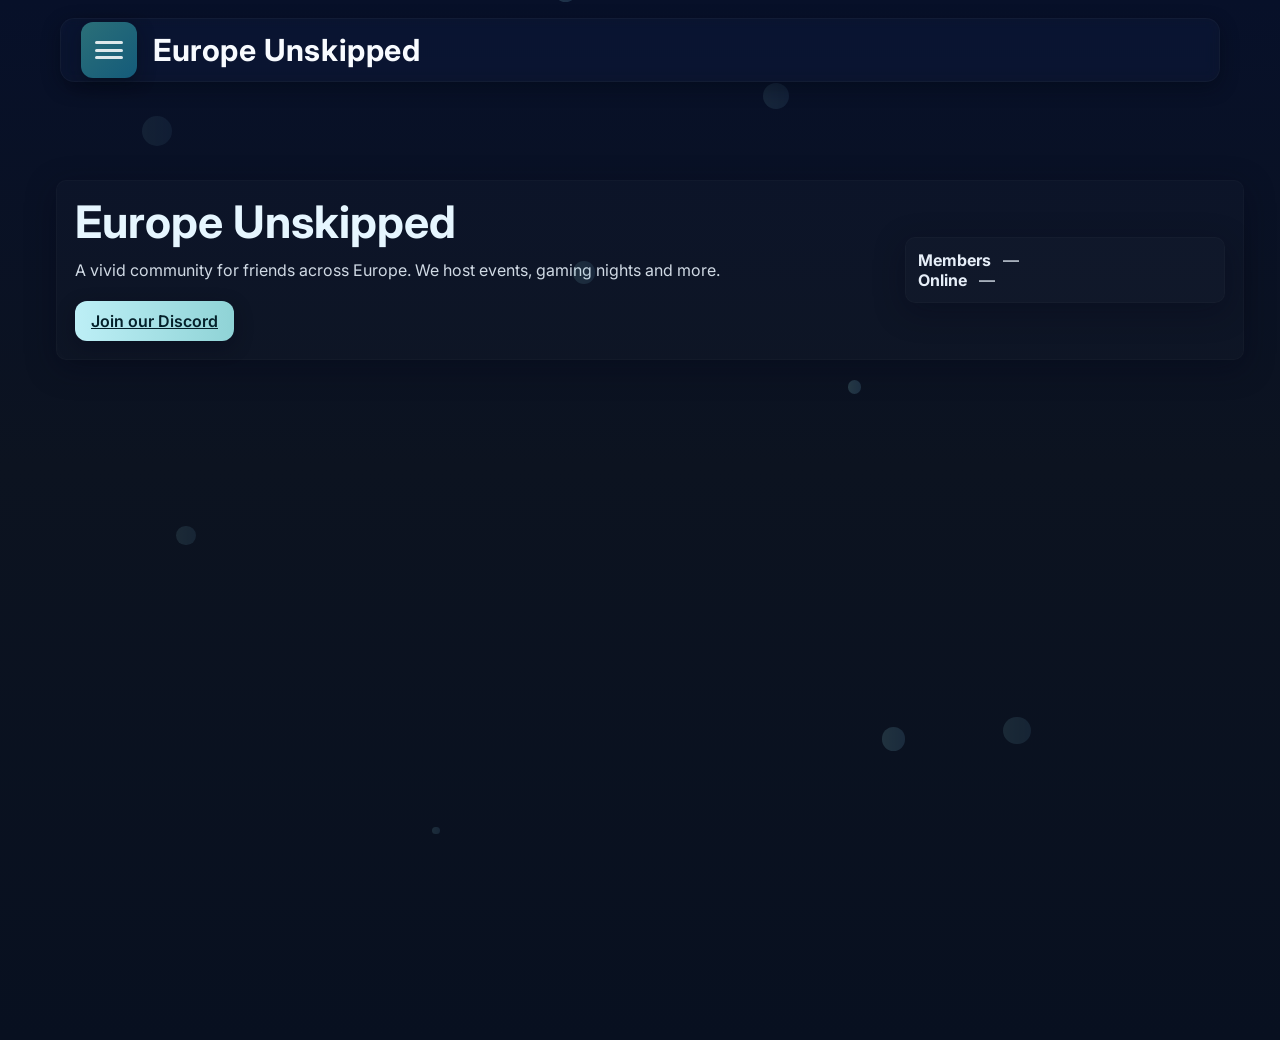
==== commit be759ede: "Remove duplicate HTML structure from index.html Removed duplicate HTML structure and cleaned up form" ====
--- a/index.html
+++ b/index.html
@@ -60,66 +60,4 @@
 
         <script src="code.js"></script>
     </body>
-</html><!DOCTYPE html>
-<html lang="en">
-    <head>
-        <meta charset="UTF-8">
-        <meta name="viewport" content="width=device-width, initial-scale=1.0">
-        <title>Europe Unskipped</title>
-        <link rel="stylesheet" href="style.css">
-    </head>
-    <body class="background">
-
-        <header class="toolbar">
-            <div style="display:flex; align-items:center; gap:16px;"><div class="logo-wrapper" onclick="toggleMenu()" title="Open Navigation Menu" aria-label="Toggle navigation">
-                <div class="menu-icon" aria-hidden="true"><span></span><span></span><span></span></div>
-                <div class="star-grid" aria-hidden="true">
-                    <span>★</span><span>★</span><span>★</span><span>★</span><span>★</span><span>★</span>
-                    <span>★</span><span>★</span><span>★</span><span>★</span><span>★</span><span>★</span>
-                </div>
-            </div>
-            <h1 class="h1">Europe Unskipped</h1></div>
-        </header>
-
-        <div class="particles" id="particles"></div>
-
-        <div id="menuOverlay" class="menu-overlay" onclick="toggleMenu()"></div>
-
-        <nav id="menuDrawer" class="menu-drawer">
-            <div class="drawer-header">
-                <h2>Navigation</h2>
-                <button class="close-btn" onclick="toggleMenu()" aria-label="Close menu">&times;</button>
-            </div>
-            <ul class="nav-list">
-                <li class="nav-item">
-                    <a class="nav-link active" href="index.html">Homepage <span class="nav-hint">Go</span></a>
-                </li>
-                <li class="nav-item">
-                    <a class="nav-link" href="history.html">History <span class="nav-hint">View</span></a>
-                </li>
-                <li class="nav-item">
-                    <a class="nav-link" href="partners.html">Partners <span class="nav-hint">Open</span></a>
-                </li>
-            </ul>
-        </nav>
-        <main class="main-content">
-            <section class="glass" style="display:flex; gap:24px; align-items:center; justify-content:space-between;">
-                <div>
-                    <h2 class="undermenu">Europe Unskipped</h2>
-                    <p class="welcome-text">A vivid community for friends across Europe. We host events, gaming nights and more.</p>
-                    <div style="margin-top:18px;"><a class="cta" href="https://discord.gg/pQHX366wWW" target="_blank" rel="noopener noreferrer">Join our Discord</a></div>
-                </div>
-                <div style="min-width:320px;">
-                    <div class="glass" style="padding:12px;">
-                        <div class="discord-stats" id="discordStats">
-                            <div style="display:flex; gap:12px;"><strong>Members</strong><span id="totalMembers">—</span></div>
-                            <div style="display:flex; gap:12px;"><strong>Online</strong><span id="onlineMembers">—</span></div>
-                        </div>
-                    </div>
-                </div>
-            </section>
-        </main>
-
-        <script src="code.js"></script>
-    </body>
 </html>
--- a/style.css
+++ b/style.css
@@ -274,3 +274,47 @@
     background: rgba(255,255,255,0.015);
     border-radius: 10px; padding: 18px; border:1px solid rgba(255,255,255,0.02); box-shadow: 0 8px 30px rgba(2,6,23,0.35);
 }
+
+/* Mobile / Small screens adjustments */
+@media (max-width: 600px) {
+    .toolbar {
+        left: 12px;
+        right: 12px;
+        transform: none;
+        width: calc(100% - 24px);
+        max-width: none;
+        border-radius: 10px;
+        padding: 10px;
+        height: 64px;
+    }
+    .logo-wrapper { width: 64px; height: 64px; border-radius: 10px; }
+    .menu-icon span { height: 4px; }
+    .h1 { font-size: 1.1rem; }
+    .main-content { margin-top: 110px; margin-left: 12px; padding: 16px; }
+    .menu-drawer {
+        left: 0;
+        top: 0;
+        width: 86%;
+        max-width: 320px;
+        height: 100%;
+        border-radius: 0;
+        transform: translateX(-110%);
+        padding-top: 56px;
+    }
+    .menu-drawer.open { transform: translateX(0); }
+    body.menu-open .main-content { margin-left: 12px; }
+    .menu-overlay.open { background: rgba(3,6,18,0.6); }
+    .particles { display: none; }
+    .star-grid { transform: scale(0.22) translateY(6px); }
+    .logo-wrapper.open .star-grid span { transform: translate(-50%, -50%) rotate(var(--angle)) translate(22px) rotate(var(--neg-angle)) scale(1); }
+    .nav-link { padding: 14px; font-size: 1rem; border-radius: 8px; }
+    .undermenu { font-size: 2.2rem; }
+}
+
+@media (max-width: 420px) {
+    .toolbar { height: 60px; padding: 8px; }
+    .logo-wrapper { width: 60px; height: 60px; }
+    .h1 { font-size: 1rem; }
+    .undermenu { font-size: 1.9rem; }
+    .welcome-text { font-size: 0.98rem; }
+}
